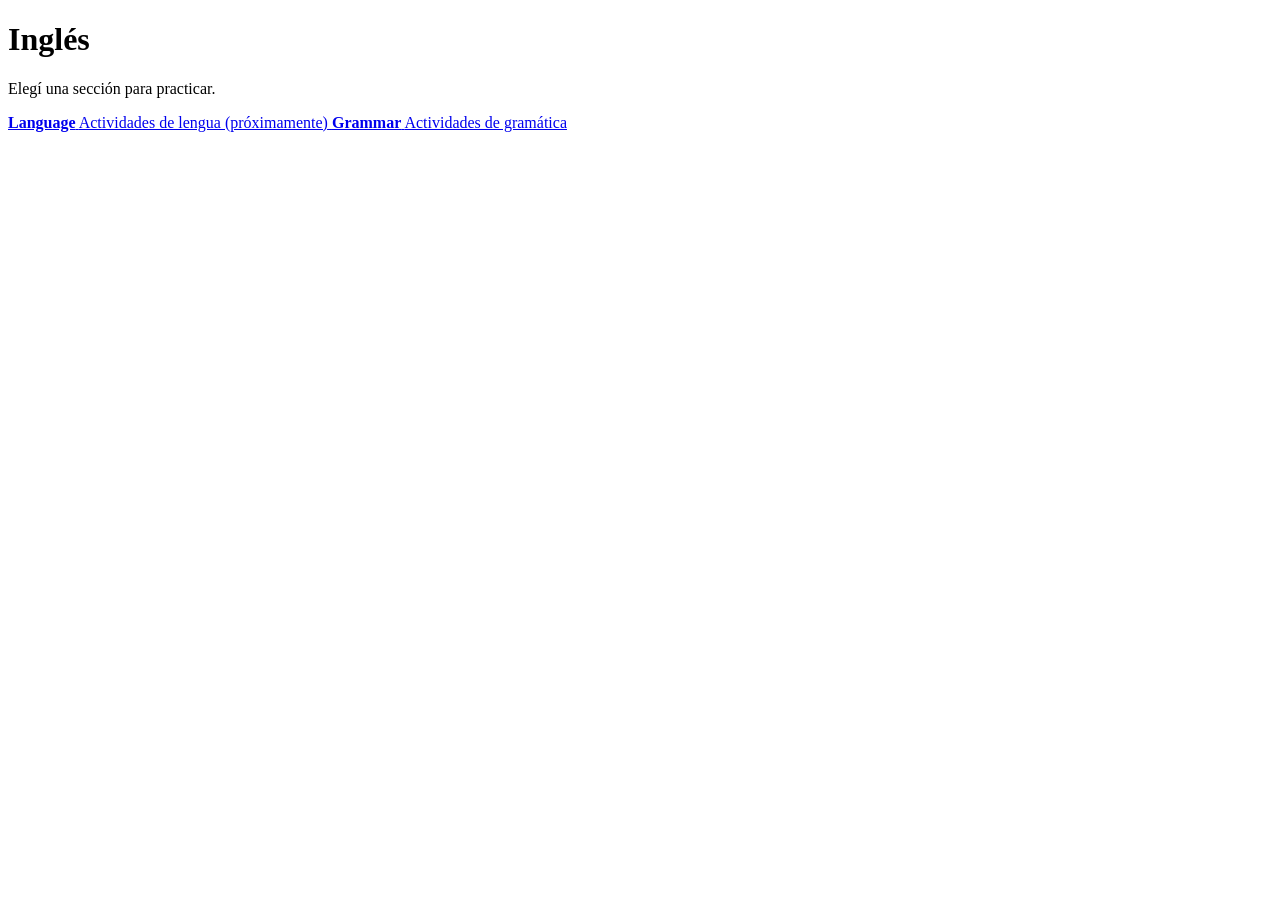
==== index.html @ ba4ca2d3 "Add files via upload" ====
<!DOCTYPE html>
<html lang="es">
<head>
  <meta charset="UTF-8">
  <meta name="viewport" content="width=device-width, initial-scale=1">
  <title>Inglés — Ejercicios</title>
  <link rel="stylesheet" href="style.css">
</head>
<body>
  <main class="contenedor">
    <h1>Inglés</h1>
    <p class="sub">Elegí una sección para practicar.</p>

    <nav class="opciones">
      <a class="opcion" href="language.html">
        <strong>Language</strong>
        <span>Actividades de lengua (próximamente)</span>
      </a>
      <a class="opcion" href="grammar.html">
        <strong>Grammar</strong>
        <span>Actividades de gramática</span>
      </a>
    </nav>
  </main>
</body>
</html>
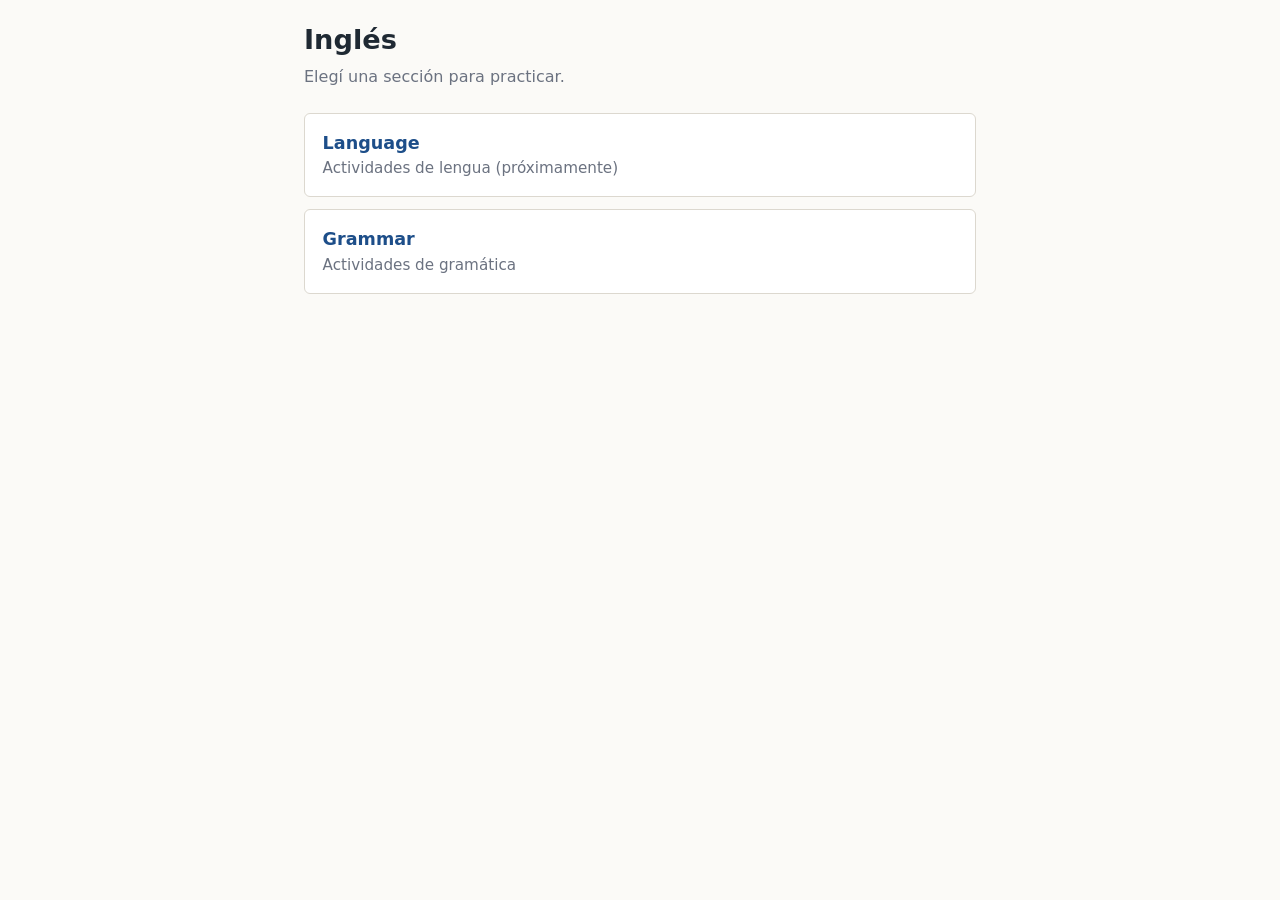
==== commit 1868d9ce: "Update stylesheet and navigation links in index.html" ====
--- a/index.html
+++ b/index.html
@@ -4,7 +4,7 @@
   <meta charset="UTF-8">
   <meta name="viewport" content="width=device-width, initial-scale=1">
   <title>Inglés — Ejercicios</title>
-  <link rel="stylesheet" href="style.css">
+  <link rel="stylesheet" href="assets/style.css">
 </head>
 <body>
   <main class="contenedor">
@@ -12,11 +12,11 @@
     <p class="sub">Elegí una sección para practicar.</p>
 
     <nav class="opciones">
-      <a class="opcion" href="language.html">
+      <a class="opcion" href="language/index.html">
         <strong>Language</strong>
         <span>Actividades de lengua (próximamente)</span>
       </a>
-      <a class="opcion" href="grammar.html">
+      <a class="opcion" href="grammar/index.html">
         <strong>Grammar</strong>
         <span>Actividades de gramática</span>
       </a>
--- a/assets/style.css
+++ b/assets/style.css
@@ -0,0 +1,139 @@
+/* ==========================================================
+   style.css — estilos compartidos de todas las páginas
+   Estética sencilla: fondo claro, un solo color de acento,
+   serif (Georgia) para las oraciones y sans del sistema para la interfaz.
+   ========================================================== */
+
+:root {
+  --fondo: #fbfaf7;
+  --papel: #ffffff;
+  --texto: #1f2933;
+  --suave: #6b7280;
+  --linea: #dcd8cf;
+  --acento: #1d4e89;
+  --acento-fondo: #e8eff8;
+  --ok: #1e7a46;
+  --ok-fondo: #e6f4ea;
+  --mal: #b3261e;
+  --mal-fondo: #fdecea;
+}
+
+* { box-sizing: border-box; }
+
+body {
+  margin: 0;
+  background: var(--fondo);
+  color: var(--texto);
+  font-family: system-ui, -apple-system, "Segoe UI", Roboto, sans-serif;
+  line-height: 1.5;
+}
+
+/* Contenedor central: limita el ancho de línea para leer cómodo */
+.contenedor {
+  max-width: 44rem;
+  margin: 0 auto;
+  padding: 1.25rem 1rem 4rem;
+}
+
+/* Barra superior con migas de pan (Inicio / Grammar / ...) */
+.migas {
+  font-size: 0.9rem;
+  color: var(--suave);
+  margin-bottom: 1.5rem;
+}
+.migas a { color: var(--acento); text-decoration: none; }
+.migas a:hover { text-decoration: underline; }
+
+h1 { font-size: 1.7rem; margin: 0 0 0.25rem; }
+.sub { color: var(--suave); margin: 0 0 1.5rem; }
+
+/* Lista de enlaces grandes (index, grammar, language) */
+.opciones { display: grid; gap: 0.75rem; }
+.opcion {
+  display: block;
+  padding: 1rem 1.1rem;
+  background: var(--papel);
+  border: 1px solid var(--linea);
+  border-radius: 6px;
+  color: inherit;
+  text-decoration: none;
+}
+.opcion:hover { border-color: var(--acento); }
+.opcion strong { display: block; font-size: 1.1rem; color: var(--acento); }
+.opcion span { color: var(--suave); font-size: 0.95rem; }
+.opcion.pendiente { opacity: 0.6; pointer-events: none; }
+
+/* ---------- Actividad ---------- */
+
+/* Caja de ayuda con las definiciones (se abre/cierra con <details>) */
+details.ayuda {
+  background: var(--acento-fondo);
+  border-radius: 6px;
+  padding: 0.6rem 1rem;
+  margin-bottom: 1.5rem;
+  font-size: 0.95rem;
+}
+details.ayuda summary { cursor: pointer; font-weight: 600; color: var(--acento); }
+details.ayuda dl { margin: 0.75rem 0 0.25rem; }
+details.ayuda dt { font-weight: 600; margin-top: 0.5rem; }
+details.ayuda dd { margin: 0; }
+
+/* Tarjeta de cada oración */
+.item {
+  background: var(--papel);
+  border: 1px solid var(--linea);
+  border-left: 4px solid var(--linea);
+  border-radius: 6px;
+  padding: 0.9rem 1rem;
+  margin-bottom: 0.9rem;
+}
+.item .oracion {
+  font-family: Georgia, "Times New Roman", serif;
+  font-size: 1.15rem;
+  line-height: 1.45;
+  margin: 0 0 0.75rem;
+}
+.item .num { color: var(--suave); font-family: system-ui, sans-serif; font-size: 0.9rem; margin-right: 0.4rem; }
+
+.selectores { display: flex; flex-wrap: wrap; gap: 0.5rem; }
+select {
+  font: inherit;
+  padding: 0.4rem 0.5rem;
+  border: 1px solid var(--linea);
+  border-radius: 4px;
+  background: var(--papel);
+  color: var(--texto);
+  min-width: 11rem;
+}
+select:focus-visible, button:focus-visible, summary:focus-visible, a:focus-visible {
+  outline: 2px solid var(--acento);
+  outline-offset: 2px;
+}
+.oculto { display: none; }
+
+/* Estados tras corregir */
+.item.correcto { border-left-color: var(--ok); background: var(--ok-fondo); }
+.item.incorrecto { border-left-color: var(--mal); background: var(--mal-fondo); }
+.item .resultado { margin: 0.6rem 0 0; font-size: 0.95rem; }
+.item.correcto .resultado { color: var(--ok); }
+.item.incorrecto .resultado { color: var(--mal); }
+
+/* Barra de acciones y puntaje */
+.acciones { display: flex; flex-wrap: wrap; gap: 0.6rem; align-items: center; margin-top: 1.25rem; }
+button {
+  font: inherit;
+  padding: 0.55rem 1.1rem;
+  border-radius: 4px;
+  border: 1px solid var(--acento);
+  background: var(--acento);
+  color: #fff;
+  cursor: pointer;
+}
+button.secundario { background: var(--papel); color: var(--acento); }
+button:disabled { opacity: 0.5; cursor: default; }
+.puntaje { font-weight: 600; }
+.aviso { color: var(--suave); font-size: 0.9rem; margin-top: 0.5rem; }
+
+@media (prefers-reduced-motion: reduce) {
+  * { transition: none !important; animation: none !important; }
+}
